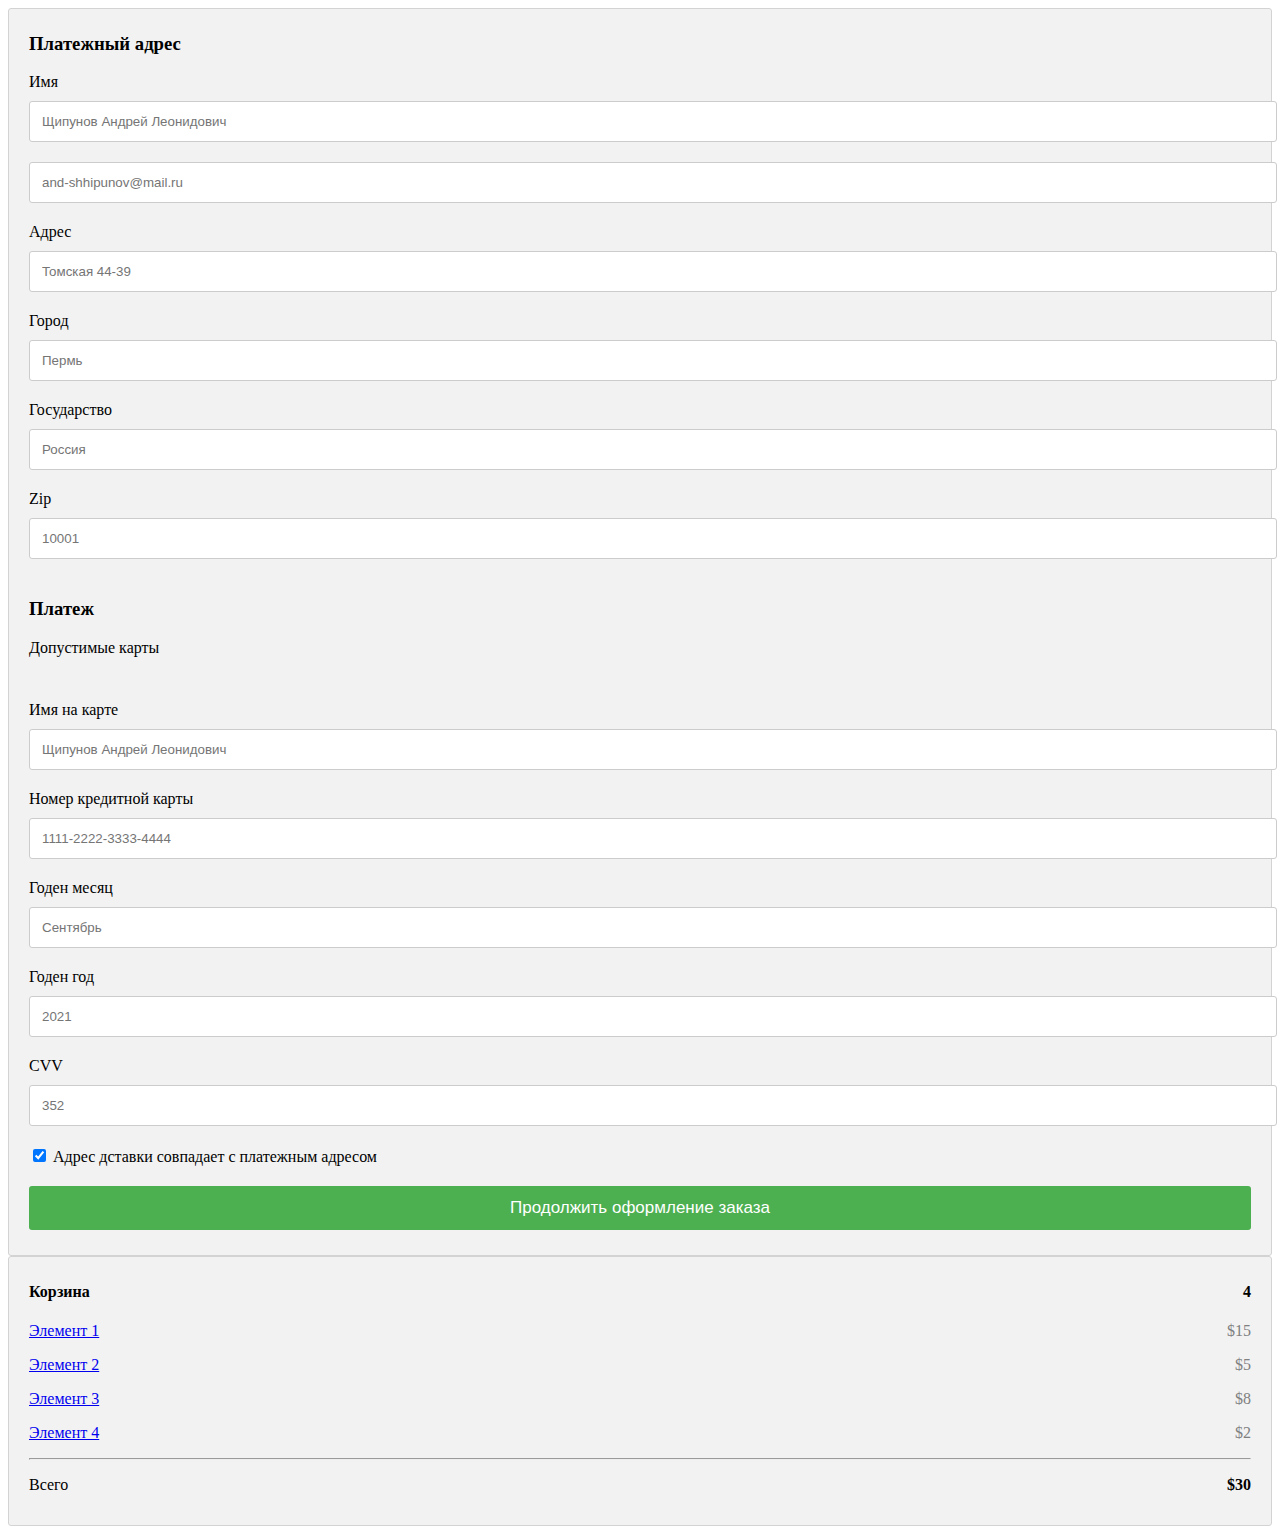
==== index.html @ 24d14d15 "Cool" ====
<!DOCTYPE html>
<html lang="en">
<head>
    <meta charset="UTF-8">
    <meta name="viewport" content="width=device-width, initial-scale=1.0">
    <title>Document</title>
    <link rel="stylesheet" href="css.css">
</head>
<body>
<div class="row">
    <div class="col-75">
      <div class="container">
        <form action="">
  
          <div class="row">
            <div class="col-50">
              <h3>Платежный адрес</h3>
              <label for="fname"><i class="fa fa-user"></i>Имя</label>
              <input type="text" id="fname" name="firstname" placeholder="Щипунов Андрей Леонидович">
              <input type="text" id="email" name="email" placeholder="and-shhipunov@mail.ru">
              <label for="adr"><i class="fa fa-address-card-o"></i>Адрес</label>
              <input type="text" id="adr" name="address" placeholder="Томская 44-39">
              <label for="city"><i class="fa fa-institution"></i>Город</label>
              <input type="text" id="city" name="city" placeholder="Пермь">
  
              <div class="row">
                <div class="col-50">
                  <label for="state">Государство</label>
                  <input type="text" id="state" name="state" placeholder="Россия">
                </div>
                <div class="col-50">
                  <label for="zip">Zip</label>
                  <input type="text" id="zip" name="zip" placeholder="10001">
                </div>
              </div>
            </div>
  
            <div class="col-50">
              <h3>Платеж</h3>
              <label for="fname">Допустимые карты</label>
              <div class="icon-container">
                <i class="fa fa-cc-visa" style="color:navy;"></i>
                <i class="fa fa-cc-amex" style="color:blue;"></i>
                <i class="fa fa-cc-mastercard" style="color:red;"></i>
                <i class="fa fa-cc-discover" style="color:orange;"></i>
              </div>
              <label for="cname">Имя на карте</label>
              <input type="text" id="cname" name="cardname" placeholder="Щипунов Андрей Леонидович">
              <label for="ccnum">Номер кредитной карты</label>
              <input type="text" id="ccnum" name="cardnumber" placeholder="1111-2222-3333-4444">
              <label for="expmonth">Годен месяц</label>
              <input type="text" id="expmonth" name="expmonth" placeholder="Сентябрь">
  
              <div class="row">
                <div class="col-50">
                  <label for="expyear">Годен год</label>
                  <input type="text" id="expyear" name="expyear" placeholder="2021">
                </div>
                <div class="col-50">
                  <label for="cvv">CVV</label>
                  <input type="text" id="cvv" name="cvv" placeholder="352">
                </div>
              </div>
            </div>
  
          </div>
          <label>
            <input type="checkbox" checked="checked" name="sameadr"> Адрес дставки совпадает с платежным адресом
          </label>
          <input type="submit" value="Продолжить оформление заказа" class="btn">
        </form>
      </div>
    </div>
  
    <div class="col-25">
      <div class="container">
        <h4>Корзина
          <span class="price" style="color:black">
            <i class="fa fa-shopping-cart"></i>
            <b>4</b>
          </span>
        </h4>
        <p><a href="#">Элемент 1</a> <span class="price">$15</span></p>
        <p><a href="#">Элемент 2</a> <span class="price">$5</span></p>
        <p><a href="#">Элемент 3</a> <span class="price">$8</span></p>
        <p><a href="#">Элемент 4</a> <span class="price">$2</span></p>
        <hr>
        <p>Всего <span class="price" style="color:black"><b>$30</b></span></p>
      </div>
    </div>
  </div>
</body>
</html>
---- css.css ----
.row {
    display: -ms-flexbox; /* IE10 */
    display: flex;
    -ms-flex-wrap: wrap; /* IE10 */
    flex-wrap: wrap;
    margin: 0 -16px;
  }
  
  .col-25 {
    -ms-flex: 25%; /* IE10 */
    flex: 25%;
  }
  
  .col-50 {
    -ms-flex: 50%; /* IE10 */
    flex: 50%;
  }
  
  .col-75 {
    -ms-flex: 75%; /* IE10 */
    flex: 75%;
  }
  
  .col-25,
  .col-50,
  .col-75 {
    padding: 0 16px;
  }
  
  .container {
    background-color: #f2f2f2;
    padding: 5px 20px 15px 20px;
    border: 1px solid lightgrey;
    border-radius: 3px;
  }
  
  input[type=text] {
    width: 100%;
    margin-bottom: 20px;
    padding: 12px;
    border: 1px solid #ccc;
    border-radius: 3px;
  }
  
  label {
    margin-bottom: 10px;
    display: block;
  }
  
  .icon-container {
    margin-bottom: 20px;
    padding: 7px 0;
    font-size: 24px;
  }
  
  .btn {
    background-color: #4CAF50;
    color: white;
    padding: 12px;
    margin: 10px 0;
    border: none;
    width: 100%;
    border-radius: 3px;
    cursor: pointer;
    font-size: 17px;
  }
  
  .btn:hover {
    background-color: #45a049;
  }
  
  span.price {
    float: right;
    color: grey;
  }
  
  /* Адаптивный макет - когда экран меньше 800 пикселей в ширину, сделайте два столбца стеком друг на друга, а не рядом друг с другом (и измените направление-сделайте столбец "корзина" сверху) */
  @media (max-width: 800px) {
    .row {
      flex-direction: column-reverse;
    }
    .col-25 {
      margin-bottom: 20px;
    }
  }
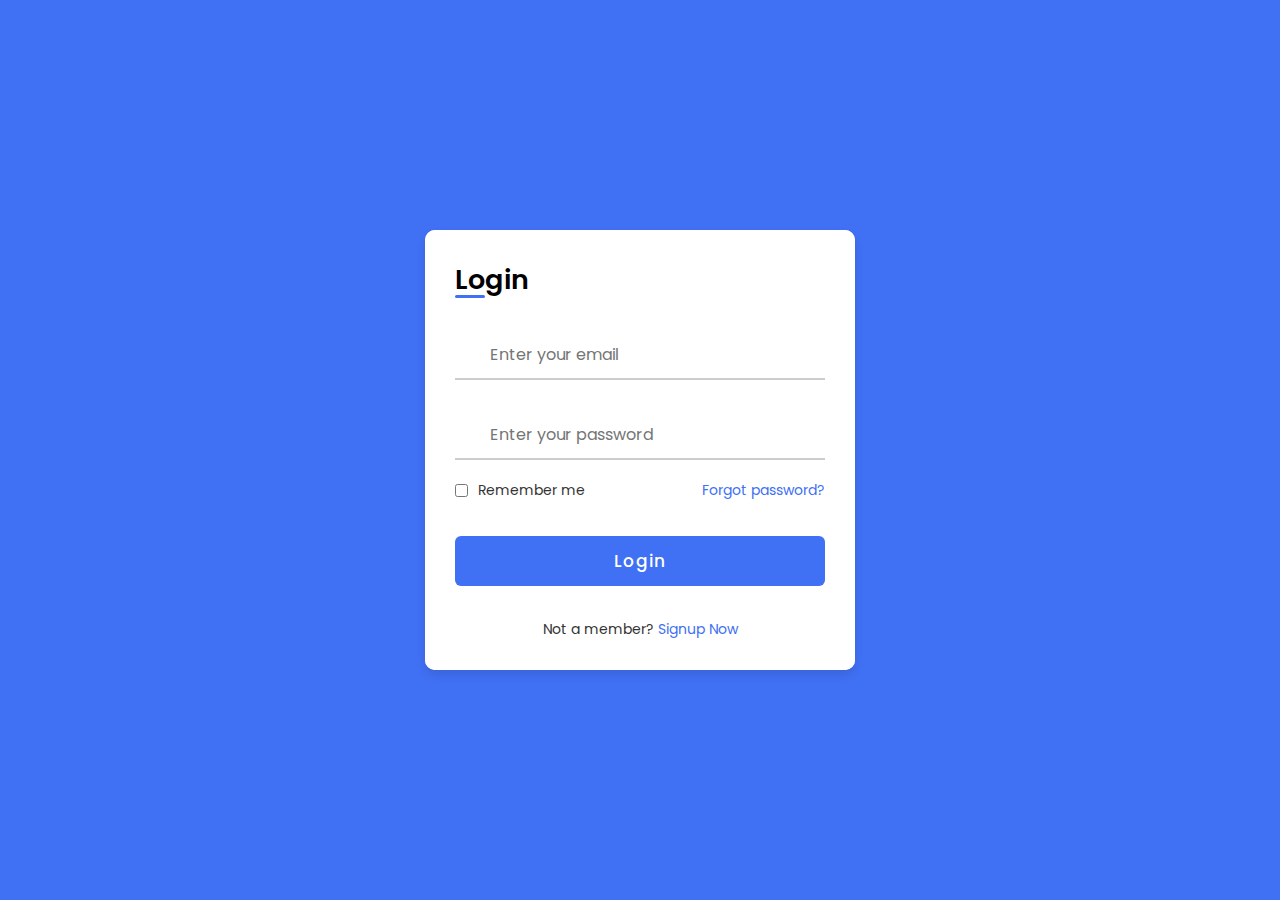
==== commit 69b91020: "Cool" ====
--- a/index.html
+++ b/index.html
@@ -1,93 +1,106 @@
 <!DOCTYPE html>
+<!-- Coding By CodingNepal - codingnepalweb.com -->
 <html lang="en">
 <head>
     <meta charset="UTF-8">
+    <meta http-equiv="X-UA-Compatible" content="IE=edge">
     <meta name="viewport" content="width=device-width, initial-scale=1.0">
-    <title>Document</title>
-    <link rel="stylesheet" href="css.css">
+    
+    <!-- ===== Iconscout CSS ===== -->
+    <link rel="stylesheet" href="https://unicons.iconscout.com/release/v4.0.0/css/line.css">
+
+    <!-- ===== CSS ===== -->
+    <link rel="stylesheet" href="style.css">
+         
+    <title>Login & Registration Form</title> 
 </head>
 <body>
-<div class="row">
-    <div class="col-75">
-      <div class="container">
-        <form action="">
-  
-          <div class="row">
-            <div class="col-50">
-              <h3>Платежный адрес</h3>
-              <label for="fname"><i class="fa fa-user"></i>Имя</label>
-              <input type="text" id="fname" name="firstname" placeholder="Щипунов Андрей Леонидович">
-              <input type="text" id="email" name="email" placeholder="and-shhipunov@mail.ru">
-              <label for="adr"><i class="fa fa-address-card-o"></i>Адрес</label>
-              <input type="text" id="adr" name="address" placeholder="Томская 44-39">
-              <label for="city"><i class="fa fa-institution"></i>Город</label>
-              <input type="text" id="city" name="city" placeholder="Пермь">
-  
-              <div class="row">
-                <div class="col-50">
-                  <label for="state">Государство</label>
-                  <input type="text" id="state" name="state" placeholder="Россия">
+    
+    <div class="container">
+        <div class="forms">
+            <div class="form login">
+                <span class="title">Login</span>
+
+                <form action="#">
+                    <div class="input-field">
+                        <input type="text" placeholder="Enter your email" required>
+                        <i class="uil uil-envelope icon"></i>
+                    </div>
+                    <div class="input-field">
+                        <input type="password" class="password" placeholder="Enter your password" required>
+                        <i class="uil uil-lock icon"></i>
+                        <i class="uil uil-eye-slash showHidePw"></i>
+                    </div>
+
+                    <div class="checkbox-text">
+                        <div class="checkbox-content">
+                            <input type="checkbox" id="logCheck">
+                            <label for="logCheck" class="text">Remember me</label>
+                        </div>
+                        
+                        <a href="#" class="text">Forgot password?</a>
+                    </div> 
+
+                    <div class="input-field button">
+                        <form>
+                           <input type="button" value="Login" onClick="window.location='index.html'" />
+                        </form>
+                    </div>
+                </form>
+
+                <div class="login-signup">
+                    <span class="text">Not a member?
+                        <a href="#" class="text signup-link">Signup Now</a>
+                    </span>
                 </div>
-                <div class="col-50">
-                  <label for="zip">Zip</label>
-                  <input type="text" id="zip" name="zip" placeholder="10001">
+            </div>
+
+            <!-- Registration Form -->
+            <div class="form signup">
+                <span class="title">Registration</span>
+
+                <form action="#">
+                    <div class="input-field">
+                        <input type="text" placeholder="Enter your name" required>
+                        <i class="uil uil-user"></i>
+                    </div>
+                    <div class="input-field">
+                        <input type="text" placeholder="Enter your email" required>
+                        <i class="uil uil-envelope icon"></i>
+                    </div>
+                    <div class="input-field">
+                        <input type="password" class="password" placeholder="Create a password" required>
+                        <i class="uil uil-lock icon"></i>
+                    </div>
+                    <div class="input-field">
+                        <input type="password" class="password" placeholder="Confirm a password" required>
+                        <i class="uil uil-lock icon"></i>
+                        <i class="uil uil-eye-slash showHidePw"></i>
+                    </div>
+
+                    <div class="checkbox-text">
+                        <div class="checkbox-content">
+                            <input type="checkbox" id="termCon">
+                            <label for="termCon" class="text">I accepted all terms and conditions</label>
+                        </div>
+                    </div>
+
+                    <div class="input-field button">
+                        <form>
+                           <input type="button" value="Signup" onClick="window.location='index.html'" />
+                        </form>
+                    </div>
+                </form>
+
+                <div class="login-signup">
+                    <span class="text">Already a member?
+                        <a href="#" class="text login-link">Login Now</a>
+                    </span>
                 </div>
-              </div>
             </div>
-  
-            <div class="col-50">
-              <h3>Платеж</h3>
-              <label for="fname">Допустимые карты</label>
-              <div class="icon-container">
-                <i class="fa fa-cc-visa" style="color:navy;"></i>
-                <i class="fa fa-cc-amex" style="color:blue;"></i>
-                <i class="fa fa-cc-mastercard" style="color:red;"></i>
-                <i class="fa fa-cc-discover" style="color:orange;"></i>
-              </div>
-              <label for="cname">Имя на карте</label>
-              <input type="text" id="cname" name="cardname" placeholder="Щипунов Андрей Леонидович">
-              <label for="ccnum">Номер кредитной карты</label>
-              <input type="text" id="ccnum" name="cardnumber" placeholder="1111-2222-3333-4444">
-              <label for="expmonth">Годен месяц</label>
-              <input type="text" id="expmonth" name="expmonth" placeholder="Сентябрь">
-  
-              <div class="row">
-                <div class="col-50">
-                  <label for="expyear">Годен год</label>
-                  <input type="text" id="expyear" name="expyear" placeholder="2021">
-                </div>
-                <div class="col-50">
-                  <label for="cvv">CVV</label>
-                  <input type="text" id="cvv" name="cvv" placeholder="352">
-                </div>
-              </div>
-            </div>
-  
-          </div>
-          <label>
-            <input type="checkbox" checked="checked" name="sameadr"> Адрес дставки совпадает с платежным адресом
-          </label>
-          <input type="submit" value="Продолжить оформление заказа" class="btn">
-        </form>
-      </div>
+        </div>
     </div>
-  
-    <div class="col-25">
-      <div class="container">
-        <h4>Корзина
-          <span class="price" style="color:black">
-            <i class="fa fa-shopping-cart"></i>
-            <b>4</b>
-          </span>
-        </h4>
-        <p><a href="#">Элемент 1</a> <span class="price">$15</span></p>
-        <p><a href="#">Элемент 2</a> <span class="price">$5</span></p>
-        <p><a href="#">Элемент 3</a> <span class="price">$8</span></p>
-        <p><a href="#">Элемент 4</a> <span class="price">$2</span></p>
-        <hr>
-        <p>Всего <span class="price" style="color:black"><b>$30</b></span></p>
-      </div>
-    </div>
-  </div>
+
+     <script src="script.js"></script> 
 </body>
 </html>--- a/style.css
+++ b/style.css
@@ -0,0 +1,180 @@
+/* ===== Google Font Import - Poformsins ===== */
+@import url('https://fonts.googleapis.com/css2?family=Poppins:wght@300;400;500;600;700&display=swap');
+
+*{
+    margin: 0;
+    padding: 0;
+    box-sizing: border-box;
+    font-family: 'Poppins', sans-serif;
+}
+
+body{
+    height: 100vh;
+    display: flex;
+    align-items: center;
+    justify-content: center;
+    background-color: #4070f4;
+}
+
+.container{
+    position: relative;
+    max-width: 430px;
+    width: 100%;
+    background: #fff;
+    border-radius: 10px;
+    box-shadow: 0 5px 10px rgba(0, 0, 0, 0.1);
+    overflow: hidden;
+    margin: 0 20px;
+}
+
+.container .forms{
+    display: flex;
+    align-items: center;
+    height: 440px;
+    width: 200%;
+    transition: height 0.2s ease;
+}
+
+
+.container .form{
+    width: 50%;
+    padding: 30px;
+    background-color: #fff;
+    transition: margin-left 0.18s ease;
+}
+
+.container.active .login{
+    margin-left: -50%;
+    opacity: 0;
+    transition: margin-left 0.18s ease, opacity 0.15s ease;
+}
+
+.container .signup{
+    opacity: 0;
+    transition: opacity 0.09s ease;
+}
+.container.active .signup{
+    opacity: 1;
+    transition: opacity 0.2s ease;
+}
+
+.container.active .forms{
+    height: 600px;
+}
+.container .form .title{
+    position: relative;
+    font-size: 27px;
+    font-weight: 600;
+}
+
+.form .title::before{
+    content: '';
+    position: absolute;
+    left: 0;
+    bottom: 0;
+    height: 3px;
+    width: 30px;
+    background-color: #4070f4;
+    border-radius: 25px;
+}
+
+.form .input-field{
+    position: relative;
+    height: 50px;
+    width: 100%;
+    margin-top: 30px;
+}
+
+.input-field input{
+    position: absolute;
+    height: 100%;
+    width: 100%;
+    padding: 0 35px;
+    border: none;
+    outline: none;
+    font-size: 16px;
+    border-bottom: 2px solid #ccc;
+    border-top: 2px solid transparent;
+    transition: all 0.2s ease;
+}
+
+.input-field input:is(:focus, :valid){
+    border-bottom-color: #4070f4;
+}
+
+.input-field i{
+    position: absolute;
+    top: 50%;
+    transform: translateY(-50%);
+    color: #999;
+    font-size: 23px;
+    transition: all 0.2s ease;
+}
+
+.input-field input:is(:focus, :valid) ~ i{
+    color: #4070f4;
+}
+
+.input-field i.icon{
+    left: 0;
+}
+.input-field i.showHidePw{
+    right: 0;
+    cursor: pointer;
+    padding: 10px;
+}
+
+.form .checkbox-text{
+    display: flex;
+    align-items: center;
+    justify-content: space-between;
+    margin-top: 20px;
+}
+
+.checkbox-text .checkbox-content{
+    display: flex;
+    align-items: center;
+}
+
+.checkbox-content input{
+    margin-right: 10px;
+    accent-color: #4070f4;
+}
+
+.form .text{
+    color: #333;
+    font-size: 14px;
+}
+
+.form a.text{
+    color: #4070f4;
+    text-decoration: none;
+}
+.form a:hover{
+    text-decoration: underline;
+}
+
+.form .button{
+    margin-top: 35px;
+}
+
+.form .button input{
+    border: none;
+    color: #fff;
+    font-size: 17px;
+    font-weight: 500;
+    letter-spacing: 1px;
+    border-radius: 6px;
+    background-color: #4070f4;
+    cursor: pointer;
+    transition: all 0.3s ease;
+}
+
+.input-field button input:hover{
+    background-color: #265df2;
+}
+
+.form .login-signup{
+    margin-top: 30px;
+    text-align: center;
+}